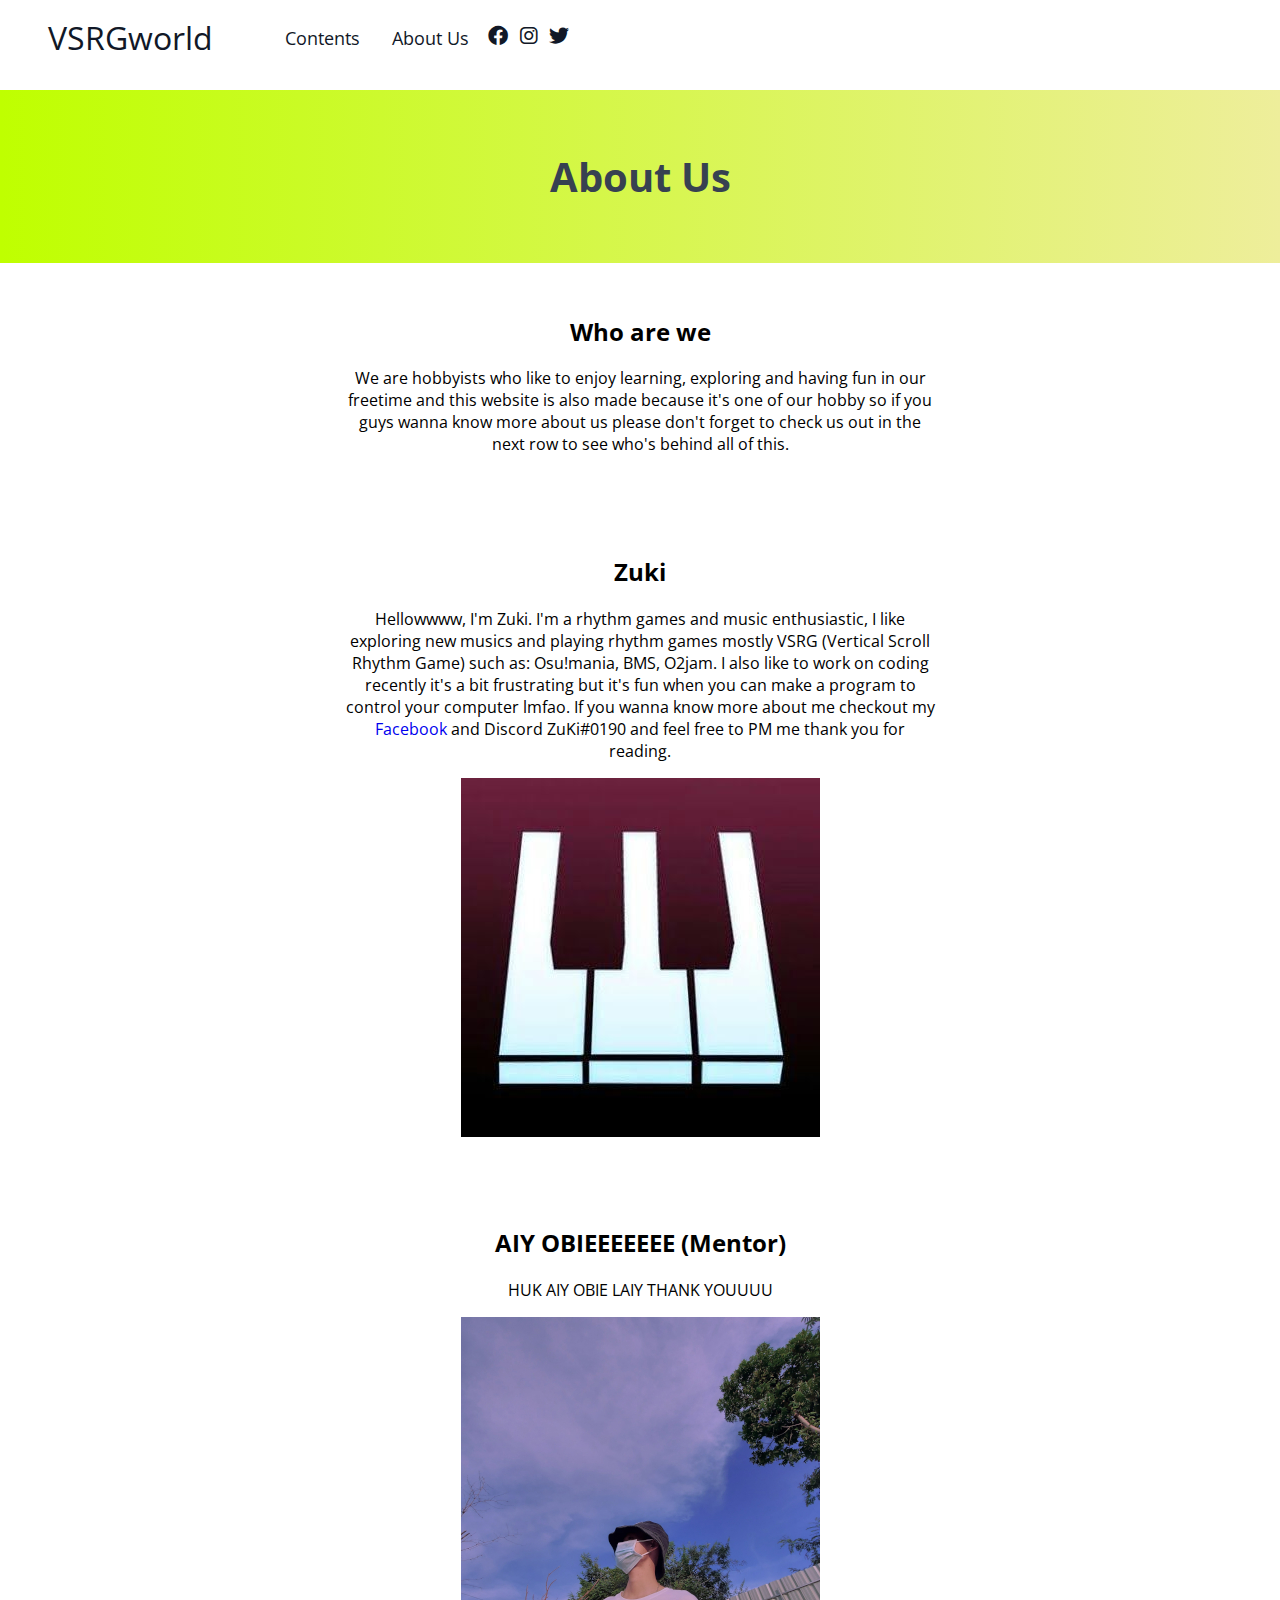
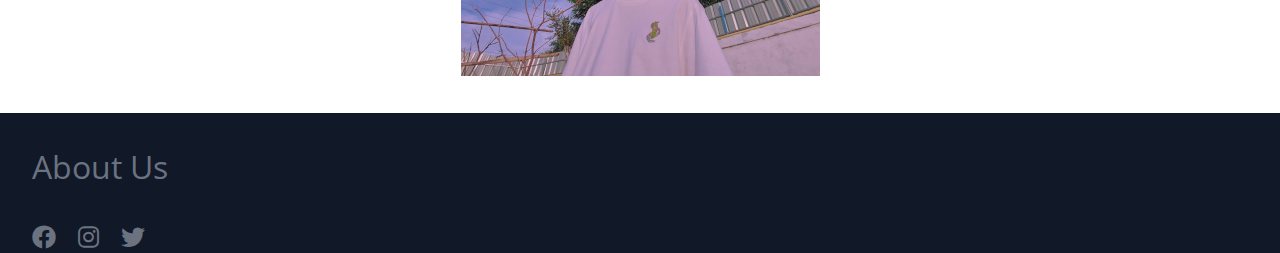
==== about-us.html @ 46de5cb1 "huge update to the blog" ====
<!DOCTYPE html>
<html lang="en">
<head>
    <meta charset="UTF-8">
    <meta http-equiv="X-UA-Compatible" content="IE=edge">
    <meta name="viewport" content="width=device-width, initial-scale=1.0">
    <link rel="stylesheet" href="/css/about-us.css">
    <link rel="stylesheet" href="css/all.css">
    <title>VSRGworld</title>
</head>
<body>
     <!--Navigation-->
     <nav class="nav">
        <div class="nav-menu flex-row">
            <div class="nav-brand">
                <a href="index.html">VSRGworld</a>
            </div>
            <div class="toggle-collapse">
                <div class="toggle-icons">
                    <i class="fas fa-bars"></i>
                </div>
            </div>
            <div>
                <ul class="nav-items">
                    <li class="nav-link">
                        <a href="contents.html">Contents</a>
                    </li>
                    <li class="nav-link">
                        <a href="about-us.html">About Us</a>
                    </li>
                </ul>
            </div>
            <div class="social">
                <a href="https://www.facebook.com/zukichi.csgo/" target="_blank"><i class="fab fa-facebook"></i></a>
                <a href=""><i class="fab fa-instagram"></i></a>
                <a href="https://www.twitter.com/ZuKiMuK1" target="_blank"><i class="fab fa-twitter"></i></a>
            </div>
        </div>
    </nav>
    <main>
        <div class="about-us">
            <div class="about-us-container">
                <div class="about-us-header">
                    <h1>About Us</h1>
                </div>
                <div class="who-are-we">
                <h2>Who are we</h2>
                <p>We are hobbyists who like to enjoy learning, exploring and having fun in our freetime and this website is also made because it's one of our hobby 
                    so if you guys wanna know more about us please don't forget to check us out in the next row to see who's behind all of this.
                </p>
                 </div>
                 <div class="zuki">
                     <h2>Zuki</h2>
                     <p>Hellowwww, I'm Zuki. I'm a rhythm games and music enthusiastic, I like exploring new musics and 
                         playing rhythm games mostly VSRG (Vertical Scroll Rhythm Game) such as: Osu!mania, BMS, O2jam. I also like to
                          work on coding recently it's a bit frustrating but it's fun when you can make a program to control your 
                          computer lmfao. If you wanna know more about me checkout my <a href="https://www.facebook.com/zukichi.csgo">Facebook</a> 
                          and Discord ZuKi#0190 and feel free to PM me thank you for reading.
                     </p>
                     <img src="/assets/zuki.jpg" alt="pfp-1">
                 </div>
                 <div class="aiy-obie">
                     <h2>AIY OBIEEEEEEE (Mentor)</h2>
                     <p>HUK AIY OBIE LAIY THANK YOUUUU</p>
                     <img src="/assets/aiy-obie.jpg" alt="pfp-2">
                 </div>
            </div>
        </div>
    </main>
    <footer class="footer">
        <div class="footer-container">
            <div class="footer-about-us">
                <a href="#">About Us</a>
            </div>
            <div class="footer-social">
                <a href="https://www.facebook.com/zukichi.csgo/" target="_blank"><i class="fab fa-facebook"></i></a>
                <a href=""><i class="fab fa-instagram"></i></a>
                <a href="https://www.twitter.com/ZuKiMuK1" target="_blank"><i class="fab fa-twitter"></i></a>
            </div>
        </div>
    </footer>
    <script src="/js/Jqueryv3.6.0.min.js"></script>
    <script src="/js/blog.js"></script>
    
</body>
</html>
---- css/about-us.css ----
@import url("../css/font.css");
:root{
    --dark: #374151;
    --darker: #1F2937;
    --darkest: #111827;
    --gray: #6B7280;
    --light: #EEE;
    --green: #BFFF00;
    --yellow: #EEEE9B;
    --gny: linear-gradient(to right, var(--green), var(--yellow));
}
/*global class styling*/
a{
    text-decoration: none;
}

.flex-row{
    display: flex;
    flex-direction: row;
    flex-wrap: wrap;
}
h1{
    font-size: 2.5rem;
}
h3{
    font-size: 1.5rem;
}
button.btn{
    border: none;
    border-radius: 1.5rem;
    cursor: pointer;
    padding: 1rem 3rem;
    font-size: 1.2rem;
}
.container{
    margin: 0 5vw;
}
span{
    padding: 1rem;
}

/*global class styling*/

body{
    font-family: OpenSans;
    margin: 0%;
    box-sizing: border-box;
    overflow-x: hidden;
}

/*nav bar*/
.nav{
    background: white;
    padding: 0 2rem;
    height: 0rem;
    min-height: 10vh;
    overflow: hidden;
    transition: height 1s ease-in-out;
}
.nav .toggle-collapse{
    position: absolute;
    top: 0%;
    width: 90%;
    cursor: pointer;
    display: none;
}
.nav .toggle-collapse .toggle-icons{
    display: flex;
    justify-content: flex-end;
    padding: 1.7rem 0;
}
.nav .toggle-collapse .toggle-icons i{
    font-size: 1.4rem;
    color: var(--dark);
}
.collapse{
    height: 20rem;
}
.nav .nav-brand{
    padding: 1rem 1rem;
    font-size: 2rem;
}
.nav .nav-brand a{
    color: var(--darkest);
}
.nav .nav-items{
    list-style-type: none;
    display: flex;
    justify-content: flex-end;
    margin: 0;
}
.nav .nav-items .nav-link{
    padding: 1.6rem 1rem;
    font-size: 1.1rem;
    position: relative;
}
.nav .nav-items .nav-link a{
    color: var(--darkest);
}
.nav .nav-items .nav-link:hover{
    background-color: var(--dark);
}
.nav .nav-items .nav-link:hover a{
    color: white;
}
.nav .social{
    padding: 1.4rem 0rem;
    font-size: 1.25rem;
}
.nav .social i{
    color: var(--darkest);
    padding: 0.2rem;
}
.nav .social i:hover{
    color: blue;
}
.about-us{
    width: 100%;
}
.about-us .about-us-header{
    text-align: center;
    background: var(--gny);
    padding: 2rem 2rem;
}
.about-us .about-us-header h1{
    color: var(--dark);
}
.about-us .who-are-we{
    text-align: center;
    padding: 2rem 3rem;
}
.about-us .who-are-we p{
    width: 50%;
    padding: 0 25%;
}
.zuki{
    text-align: center;
    padding: 2rem 3rem;
}
.zuki p{
    width: 50%;
    padding: 0 25%;
}
.aiy-obie{
    text-align: center;
    padding: 2rem 3rem;
}
.aiy-obie p{
    width: 50%;
    padding: 0 25%;
}

/*footer*/
footer{
    width: 100vw;
    position: absolute;
}
footer .footer-container{
    display: flex;
    flex-direction: column;
    background: var(--darkest);
    width: 100%;
}
footer .footer-about-us{
    font-size: 2rem;
    padding: 2rem;
}
footer .footer-about-us a{
    color: var(--gray);
}
footer .footer-social{
    font-size: 1.5rem;
    padding: 0 2rem;
    word-spacing: 1rem;
}
footer .footer-social a{
    color: var(--gray);
}
/*viewport less then 750px*/

@media only screen and (max-width: 700px){
    .nav .nav-menu, .nav .nav-items{
        flex-direction: column;
    }
    .nav .toggle-collapse{
        display: initial;
    }
    .about-us .who-are-we p{
        width: 100%;
        padding: 0%;
    }
    .zuki p{
        width: 100%;
        padding: 0%;
    }
}
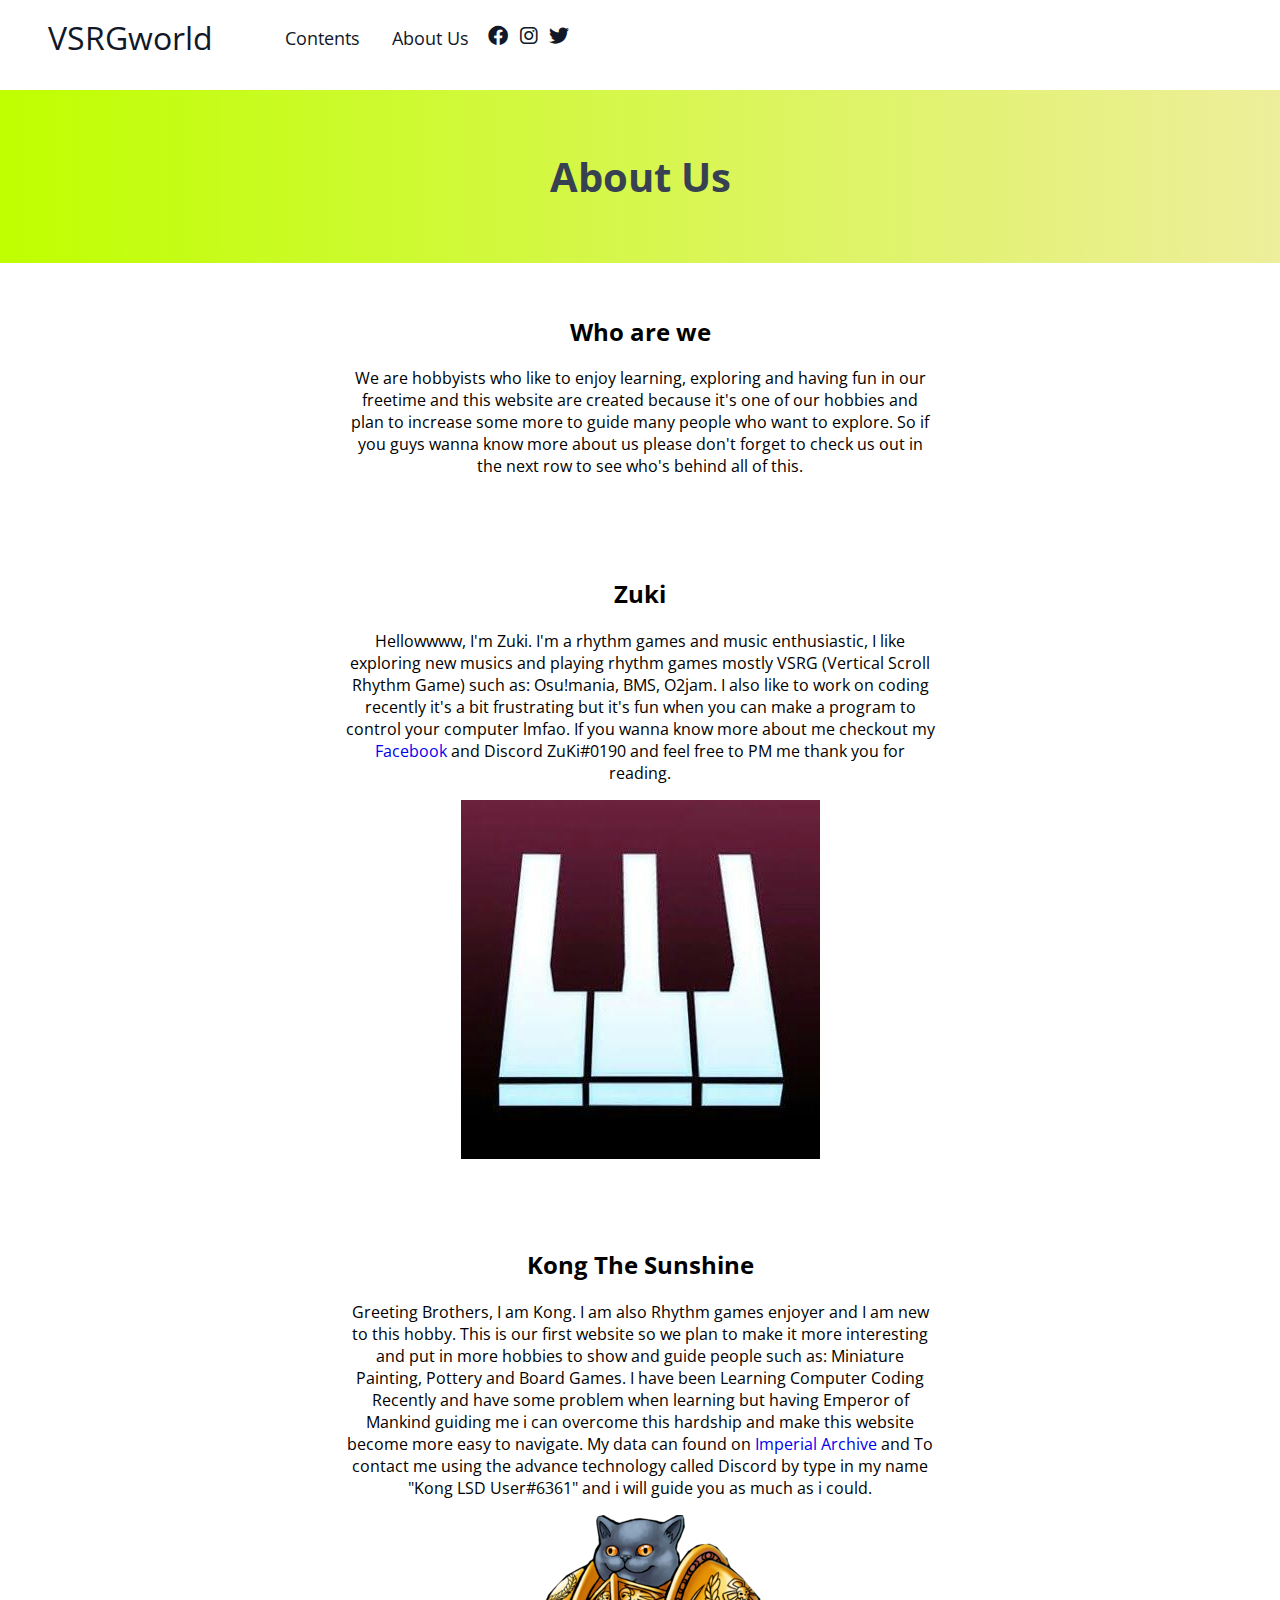
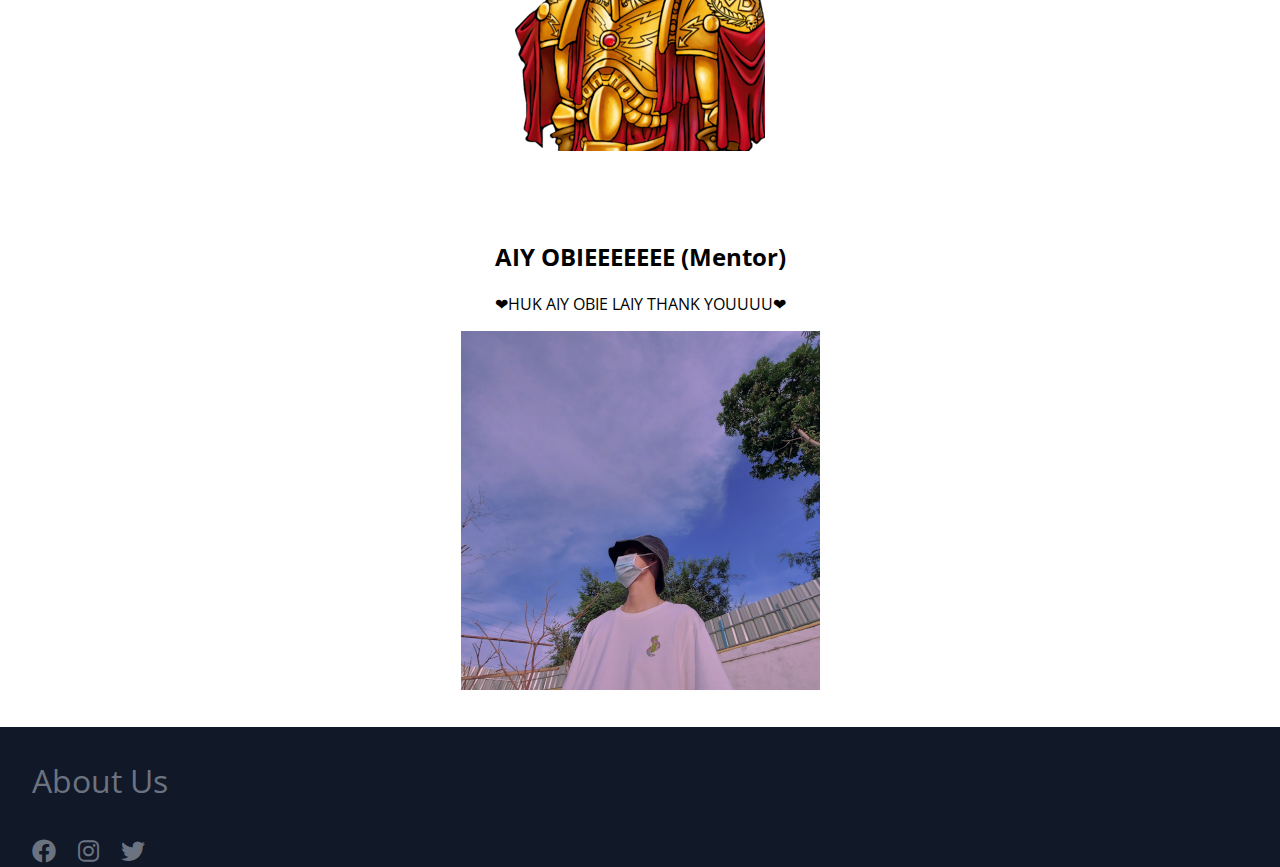
==== commit 966ecfee: "huge update here" ====
--- a/about-us.html
+++ b/about-us.html
@@ -32,7 +32,7 @@
             </div>
             <div class="social">
                 <a href="https://www.facebook.com/zukichi.csgo/" target="_blank"><i class="fab fa-facebook"></i></a>
-                <a href=""><i class="fab fa-instagram"></i></a>
+                <a href="https://www.instagram.com/kong_shl/" target="_blank"><i class="fab fa-instagram"></i></a>
                 <a href="https://www.twitter.com/ZuKiMuK1" target="_blank"><i class="fab fa-twitter"></i></a>
             </div>
         </div>
@@ -45,8 +45,8 @@
                 </div>
                 <div class="who-are-we">
                 <h2>Who are we</h2>
-                <p>We are hobbyists who like to enjoy learning, exploring and having fun in our freetime and this website is also made because it's one of our hobby 
-                    so if you guys wanna know more about us please don't forget to check us out in the next row to see who's behind all of this.
+                <p>We are hobbyists who like to enjoy learning, exploring and having fun in our freetime and this website are created because it's one of our hobbies and plan to increase some more to guide many people who want to explore. 
+                    So if you guys wanna know more about us please don't forget to check us out in the next row to see who's behind all of this.
                 </p>
                  </div>
                  <div class="zuki">
@@ -59,9 +59,18 @@
                      </p>
                      <img src="/assets/zuki.jpg" alt="pfp-1">
                  </div>
+                 <div class="kong">
+                     <h2>Kong The Sunshine</h2>
+                     <p>Greeting Brothers, I am Kong. I am also Rhythm games enjoyer and I am new to this hobby. This is our first website so we plan to make it more interesting and put in more hobbies
+                         to show and guide people such as: Miniature Painting, Pottery and Board Games. I have been Learning Computer Coding Recently and have some problem when learning but having Emperor of Mankind guiding me
+                         i can overcome this hardship and make this website become more easy to navigate. My data can found on <a href="https://www.facebook.com/kong.sihalath">Imperial Archive</a> and To contact me using the advance technology called Discord by type in my name "Kong LSD User#6361" 
+                         and i will guide you as much as i could.
+                     </p>
+                     <img src="assets/KittenTrueForm.png" alt="pfp-3">
+                 </div>
                  <div class="aiy-obie">
                      <h2>AIY OBIEEEEEEE (Mentor)</h2>
-                     <p>HUK AIY OBIE LAIY THANK YOUUUU</p>
+                     <p>❤HUK AIY OBIE LAIY THANK YOUUUU❤</p>
                      <img src="/assets/aiy-obie.jpg" alt="pfp-2">
                  </div>
             </div>
@@ -74,7 +83,7 @@
             </div>
             <div class="footer-social">
                 <a href="https://www.facebook.com/zukichi.csgo/" target="_blank"><i class="fab fa-facebook"></i></a>
-                <a href=""><i class="fab fa-instagram"></i></a>
+                <a href="https://www.instagram.com/kong_shl/" target="_blank"><i class="fab fa-instagram"></i></a>
                 <a href="https://www.twitter.com/ZuKiMuK1" target="_blank"><i class="fab fa-twitter"></i></a>
             </div>
         </div>
--- a/css/about-us.css
+++ b/css/about-us.css
@@ -141,6 +141,14 @@
     width: 50%;
     padding: 0 25%;
 }
+.kong{
+    text-align: center;
+    padding: 2rem 3rem;
+}
+.kong p{
+    width: 50%;
+    padding: 0 25%;
+}
 .aiy-obie{
     text-align: center;
     padding: 2rem 3rem;
